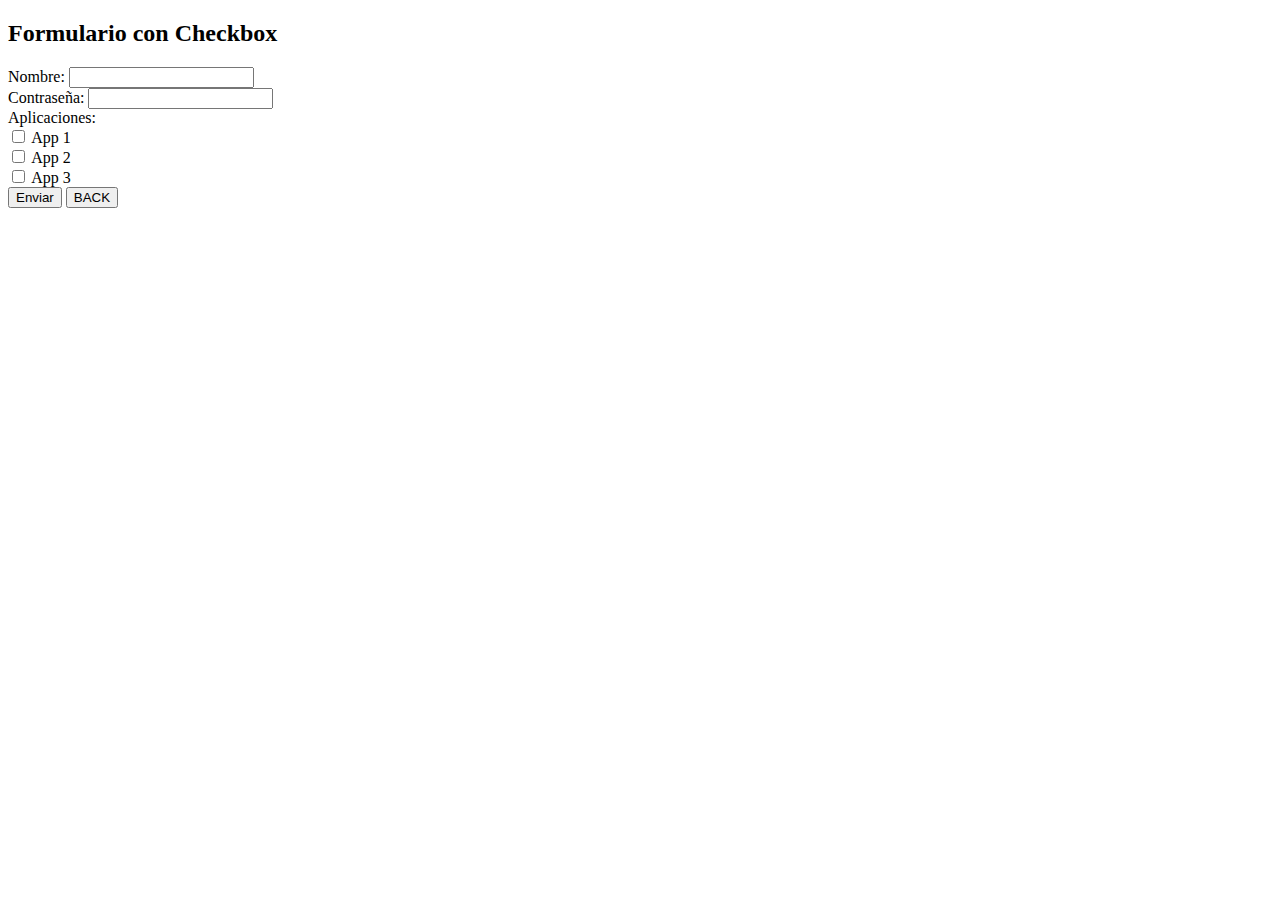
==== pages/form.html @ 8df49aba "cambios pequeños agregado un boton sing up" ====
<!DOCTYPE html>
<html lang="es">
<head>
    <meta charset="UTF-8">
    <meta name="viewport" content="width=device-width, initial-scale=1.0">
    <script src="../js/form.js" defer></script>
    <title>Formulario con Checkbox</title>
</head>
<body>
    <h2>Formulario con Checkbox</h2>
    <form action="#" method="post">
        <label for="nombre">Nombre:</label>
        <input type="text" id="nombre" name="nombre" required>
        <br>
        <label for="contrasena">Contraseña:</label>
        <input type="password" id="contrasena" name="contrasena" required>
        <br>
        <label>Aplicaciones:</label>
        <br>
        <input type="checkbox" id="app1" name="app1" value="app1">
        <label for="app1">App 1</label>
        <br>
        <input type="checkbox" id="app2" name="app2" value="app2">
        <label for="app2">App 2</label>
        <br>
        <input type="checkbox" id="app3" name="app3" value="app3">
        <label for="app3">App 3</label>
        <br>
        <button type="submit">Enviar</button>
        <button type="submit" onclick="backButton()">BACK</button>
    </form>
</body>
</html>
<script>
    // Obtener los checkboxes por su ID
    const app1Checkbox = document.getElementById('app1');
    const app2Checkbox = document.getElementById('app2');
    const app3Checkbox = document.getElementById('app3');

    // Agregar un evento 'change' a cada checkbox para detectar cambios
    app1Checkbox.addEventListener('change', function () {
        if (app1Checkbox.checked) {
            console.log('App 1 está marcada');
        } else {
            console.log('App 1 no está marcada');
        }
    });

    app2Checkbox.addEventListener('change', function () {
        if (app2Checkbox.checked) {
            console.log('App 2 está marcada');
        } else {
            console.log('App 2 no está marcada');
        }
    });

    app3Checkbox.addEventListener('change', function () {
        if (app3Checkbox.checked) {
            console.log('App 3 está marcada');
        } else {
            console.log('App 3 no está marcada');
        }
    });
</script>
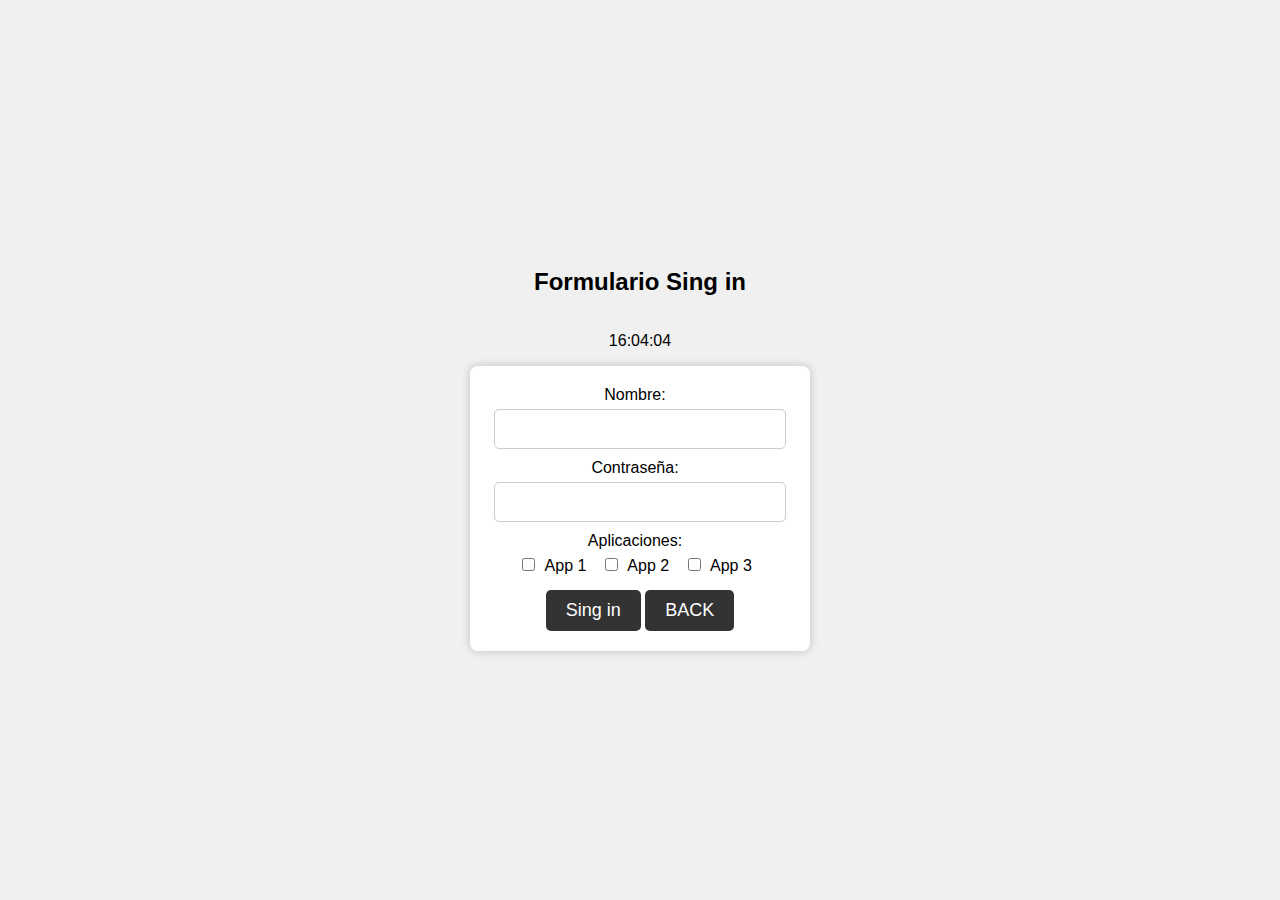
==== commit 197b287d: "app casi final" ====
--- a/pages/form.html
+++ b/pages/form.html
@@ -3,12 +3,15 @@
 <head>
     <meta charset="UTF-8">
     <meta name="viewport" content="width=device-width, initial-scale=1.0">
+    <link rel="stylesheet" href="../css/form.css">
     <script src="../js/form.js" defer></script>
-    <title>Formulario con Checkbox</title>
+    <script src="../js/hora.js" defer></script>
+    <title>Formulario</title>
 </head>
 <body>
-    <h2>Formulario con Checkbox</h2>
-    <form action="#" method="post">
+    <h2>Formulario Sing in</h2>
+    <p id="hora"></p>
+    <form action="../index.html" method="get" id="myForm">
         <label for="nombre">Nombre:</label>
         <input type="text" id="nombre" name="nombre" required>
         <br>
@@ -19,46 +22,15 @@
         <br>
         <input type="checkbox" id="app1" name="app1" value="app1">
         <label for="app1">App 1</label>
-        <br>
+        
         <input type="checkbox" id="app2" name="app2" value="app2">
         <label for="app2">App 2</label>
-        <br>
+        
         <input type="checkbox" id="app3" name="app3" value="app3">
         <label for="app3">App 3</label>
-        <br>
-        <button type="submit">Enviar</button>
-        <button type="submit" onclick="backButton()">BACK</button>
+        
+        <button type="submit" id="submitButton">Sing in</button>
+        <button type="submit" id="backButton">BACK</button>
     </form>
 </body>
 </html>
-<script>
-    // Obtener los checkboxes por su ID
-    const app1Checkbox = document.getElementById('app1');
-    const app2Checkbox = document.getElementById('app2');
-    const app3Checkbox = document.getElementById('app3');
-
-    // Agregar un evento 'change' a cada checkbox para detectar cambios
-    app1Checkbox.addEventListener('change', function () {
-        if (app1Checkbox.checked) {
-            console.log('App 1 está marcada');
-        } else {
-            console.log('App 1 no está marcada');
-        }
-    });
-
-    app2Checkbox.addEventListener('change', function () {
-        if (app2Checkbox.checked) {
-            console.log('App 2 está marcada');
-        } else {
-            console.log('App 2 no está marcada');
-        }
-    });
-
-    app3Checkbox.addEventListener('change', function () {
-        if (app3Checkbox.checked) {
-            console.log('App 3 está marcada');
-        } else {
-            console.log('App 3 no está marcada');
-        }
-    });
-</script>--- a/css/form.css
+++ b/css/form.css
@@ -0,0 +1,77 @@
+body {
+    font-family: Arial, sans-serif;
+    background-color: #f0f0f0;
+    margin: 0;
+    padding: 0;
+    display: flex;
+    justify-content: center;
+    align-items: center;
+    height: 100vh;
+    flex-direction: column; /* Centrar verticalmente y apilar elementos */
+}
+
+h2 {
+    font-size: 24px;
+    margin-bottom: 20px; /* Espaciado adicional hacia abajo */
+}
+
+
+
+/* Estilos para el formulario */
+#myForm {
+    background-color: #fff;
+    border-radius: 8px;
+    box-shadow: 0 0 10px rgba(0, 0, 0, 0.2);
+    padding: 20px;
+    text-align: center;
+    max-width: 300px;
+    margin: 0 auto; /* Centrar horizontalmente */
+}
+
+/* Estilos para etiquetas y campos de entrada */
+label {
+    display: block;
+    margin-bottom: 5px;
+    text-align: left; /* Alineación de texto a la izquierda */
+}
+
+input[type="text"],
+input[type="password"] {
+    width: 90%;
+    padding: 10px;
+    margin-bottom: 10px;
+    border: 1px solid #ccc;
+    border-radius: 5px;
+    font-size: 16px;
+}
+
+/* Estilos para checkboxes y etiquetas */
+input[type="checkbox"] {
+    display: inline-block; /* Mostrar en línea (uno al lado del otro) */
+    margin-right: 5px; /* Espacio entre checkboxes */
+}
+
+label {
+    display: inline-block; /* Mostrar en línea (uno al lado del otro) */
+    margin-right: 10px; /* Espacio entre label y checkbox */
+}
+
+/* Estilos para botones */
+button[type="submit"] {
+    background-color: #333;
+    color: #fff;
+    border: none;
+    padding: 10px 20px;
+    border-radius: 5px;
+    cursor: pointer;
+    font-size: 18px;
+    margin-top: 10px;
+}
+
+button[type="submit"]:hover {
+    background-color: #413f3f;
+}
+
+button[type="submit"]:active {
+    background-color: #1f1d1d;
+}